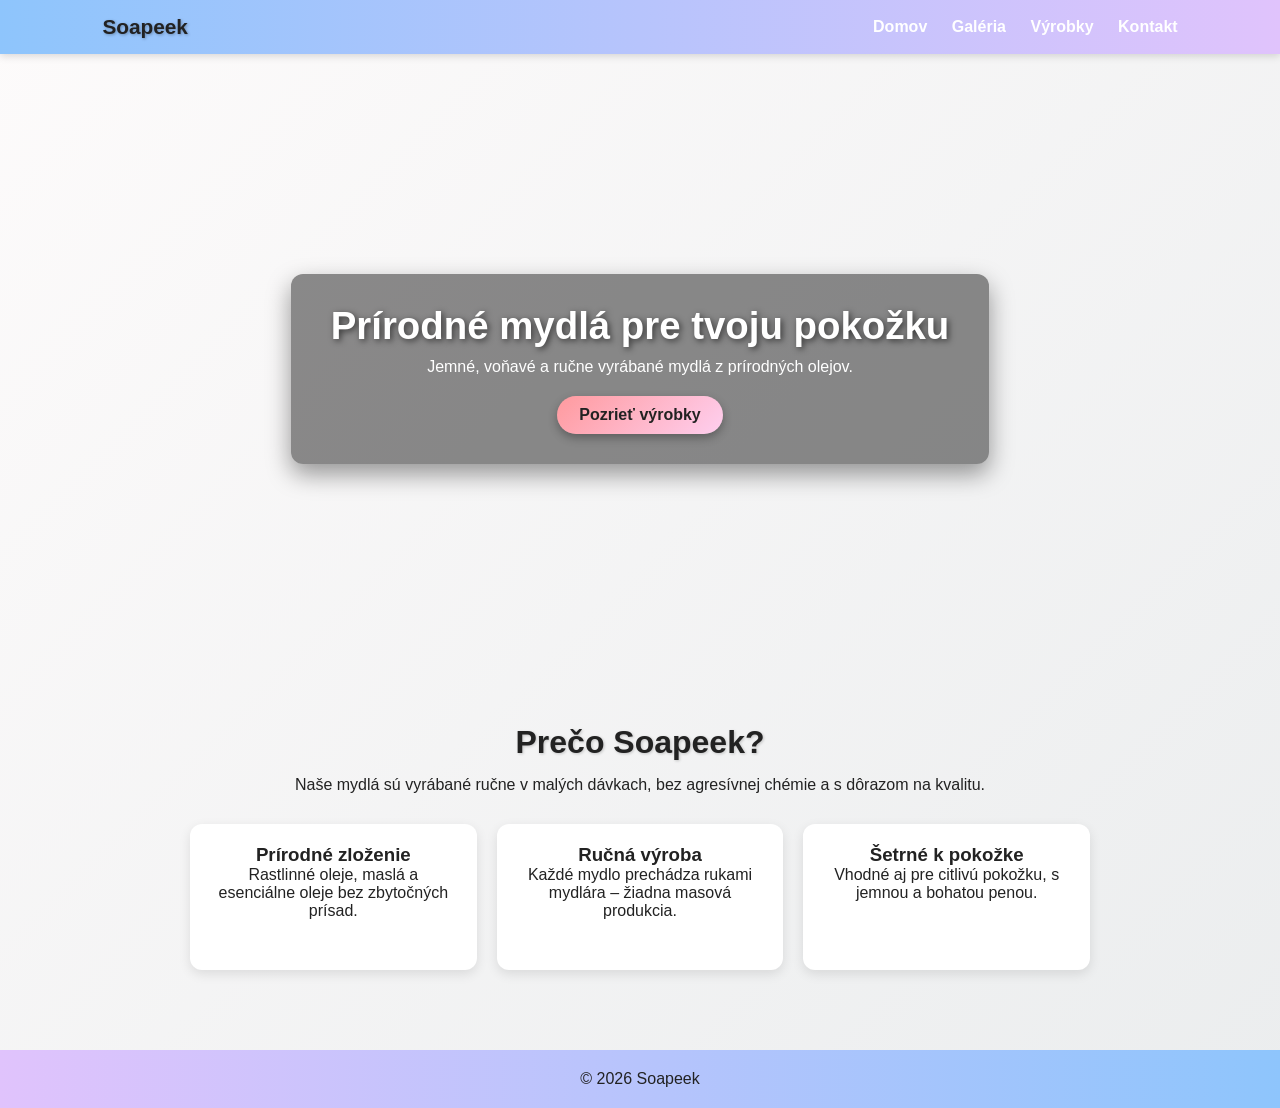
==== index.html @ b03916d3 "Add files via upload" ====
<!DOCTYPE html>
<html lang="sk">
<head>
    <meta charset="UTF-8">
    <title>Soapeek – Domov</title>
    <link rel="stylesheet" href="style.css">
</head>
<body>

<header class="top-nav">
    <div class="logo">Soapeek</div>
    <nav>
        <a href="index.html">Domov</a>
        <a href="galeria.html">Galéria</a>
        <a href="vyrobky.html">Výrobky</a>
        <a href="kontakt.html">Kontakt</a>
    </nav>
</header>

<section class="hero">
    <div class="hero-overlay">
        <h1>Prírodné mydlá pre tvoju pokožku</h1>
        <p>Jemné, voňavé a ručne vyrábané mydlá z prírodných olejov.</p>
        <a href="vyrobky.html" class="btn">Pozrieť výrobky</a>
    </div>
</section>

<main class="content">
    <section class="intro">
        <h2>Prečo Soapeek?</h2>
        <p>
            Naše mydlá sú vyrábané ručne v malých dávkach, bez agresívnej chémie a s dôrazom na kvalitu.
        </p>

        <div class="intro-grid">
            <div class="intro-box">
                <h3>Prírodné zloženie</h3>
                <p>Rastlinné oleje, maslá a esenciálne oleje bez zbytočných prísad.</p>
            </div>
            <div class="intro-box">
                <h3>Ručná výroba</h3>
                <p>Každé mydlo prechádza rukami mydlára – žiadna masová produkcia.</p>
            </div>
            <div class="intro-box">
                <h3>Šetrné k pokožke</h3>
                <p>Vhodné aj pre citlivú pokožku, s jemnou a bohatou penou.</p>
            </div>
        </div>
    </section>
</main>

<footer class="footer">
    <p>&copy; 2026 Soapeek</p>
</footer>

<script src="slider.js"></script>
</body>
</html>
---- style.css ----
/* ZÁKLAD */
* {
    box-sizing: border-box;
    margin: 0;
    padding: 0;
}

body {
    min-height: 100vh;
    display: flex;
    flex-direction: column;
    font-family: Arial, sans-serif;
    color: #222;
    background: linear-gradient(135deg, #fdfbfb, #ebedee);
}

.content {
    flex: 1;
}

/* HORNÉ MENU */
.top-nav {
    position: sticky;
    top: 0;
    z-index: 10;
    display: flex;
    justify-content: space-between;
    align-items: center;
    padding: 15px 8%;
    background: linear-gradient(90deg, #8ec5fc, #e0c3fc);
    box-shadow: 0 2px 8px rgba(0,0,0,0.15);
}

.logo {
    font-weight: bold;
    font-size: 1.3rem;
    text-shadow: 1px 1px 3px rgba(0,0,0,0.3);
}

.top-nav nav a {
    margin-left: 20px;
    text-decoration: none;
    color: #fff;
    font-weight: 600;
    position: relative;
}

.top-nav nav a::after {
    content: "";
    position: absolute;
    left: 0;
    bottom: -4px;
    width: 0;
    height: 2px;
    background: #fff;
    transition: width 0.3s ease;
}

.top-nav nav a:hover::after {
    width: 100%;
}

/* HERO SEKCIA – bez animácie, fade pri scrollovaní */
.hero {
    height: 70vh;
    display: flex;
    align-items: center;
    justify-content: center;
    background-size: cover;
    background-position: center;
    background-image: url("https://copilot.microsoft.com/th/id/BCO.a9ac336d-bc3d-45d6-93a0-8233efcca0da.png"); /* obrázok ručne vyrábaných mydiel */
    position: relative;
    transition: opacity 0.6s ease-out;
}

.hero-overlay {
    background: rgba(0,0,0,0.45);
    padding: 30px 40px;
    border-radius: 12px;
    text-align: center;
    color: #fff;
    box-shadow: 0 10px 25px rgba(0,0,0,0.4);
}

.hero-overlay h1 {
    font-size: 2.4rem;
    margin-bottom: 10px;
    text-shadow: 2px 2px 6px rgba(0,0,0,0.6);
}

.hero-overlay p {
    margin-bottom: 20px;
}

.btn {
    display: inline-block;
    padding: 10px 22px;
    background: linear-gradient(135deg, #ff9a9e, #fecfef);
    color: #222;
    border-radius: 999px;
    text-decoration: none;
    font-weight: bold;
    box-shadow: 0 4px 10px rgba(0,0,0,0.3);
    transition: transform 0.2s ease, box-shadow 0.2s ease;
}

.btn:hover {
    transform: translateY(-2px);
    box-shadow: 0 6px 14px rgba(0,0,0,0.4);
}

/* Fade efekt pri scrollovaní */
body.scrolled .hero {
    opacity: 0.7;
}

/* OBSAH */
.content {
    padding: 40px 8%;
}

/* INTRO SEKCIA */
.intro {
    max-width: 900px;
    margin: 0 auto;
    text-align: center;
}

.intro h2 {
    font-size: 2rem;
    margin-bottom: 15px;
    text-shadow: 1px 1px 3px rgba(0,0,0,0.2);
}

.intro p {
    margin-bottom: 30px;
}

.intro-grid {
    display: grid;
    grid-template-columns: repeat(3, 1fr);
    gap: 20px;
}

.intro-box {
    background: #fff;
    padding: 20px;
    border-radius: 12px;
    box-shadow: 0 4px 12px rgba(0,0,0,0.1);
    transition: transform 0.2s ease, box-shadow 0.2s ease;
}

.intro-box:hover {
    transform: translateY(-4px);
    box-shadow: 0 8px 18px rgba(0,0,0,0.18);
}

/* NADPISY STRÁNOK */
.page-title {
    text-align: center;
    margin-bottom: 30px;
    font-size: 2rem;
    text-shadow: 1px 1px 3px rgba(0,0,0,0.2);
}

/* GALÉRIA */
.gallery-grid {
    display: grid;
    grid-template-columns: repeat(3, 1fr);
    gap: 20px;
}

.gallery-item {
    overflow: hidden;
    border-radius: 12px;
    box-shadow: 0 4px 12px rgba(0,0,0,0.15);
}

.gallery-item img {
    width: 100%;
    height: 100%;
    display: block;
    object-fit: cover;
    transition: transform 0.3s ease;
}

.gallery-item:hover img {
    transform: scale(1.1);
}

/* VÝROBKY */
.products-grid {
    display: grid;
    grid-template-columns: repeat(4, 1fr);
    gap: 20px;
}

.product-card {
    background: #fff;
    border-radius: 12px;
    box-shadow: 0 4px 12px rgba(0,0,0,0.15);
    padding: 15px;
    display: flex;
    flex-direction: column;
    align-items: center;
    text-align: center;
    transition: transform 0.2s ease, box-shadow 0.2s ease;
}

.product-card img {
    width: 100%;
    height: 160px;
    object-fit: cover;
    border-radius: 10px;
    margin-bottom: 10px;
}

.product-card:hover {
    transform: translateY(-4px);
    box-shadow: 0 8px 18px rgba(0,0,0,0.2);
}

/* KONTAKT */
.contact-box {
    max-width: 600px;
    margin: 0 auto;
    background: #fff;
    padding: 25px;
    border-radius: 12px;
    box-shadow: 0 4px 12px rgba(0,0,0,0.15);
    text-align: center;
}

.contact-info p {
    margin: 10px 0;
    font-size: 1.1rem;
}

/* FOOTER */
.footer {
    text-align: center;
    padding: 20px 0;
    margin-top: 40px;
    background: linear-gradient(90deg, #e0c3fc, #8ec5fc);
    color: #222;
}

/* MEDIA QUERIES */
@media (max-width: 992px) {
    .intro-grid {
        grid-template-columns: repeat(2, 1fr);
    }

    .gallery-grid {
        grid-template-columns: repeat(2, 1fr);
    }

    .products-grid {
        grid-template-columns: repeat(2, 1fr);
    }
}

@media (max-width: 600px) {
    .top-nav {
        flex-direction: column;
        align-items: flex-start;
    }

    .top-nav nav {
        margin-top: 10px;
    }

    .intro-grid,
    .gallery-grid,
    .products-grid {
        grid-template-columns: 1fr;
    }

    .hero-overlay h1 {
        font-size: 1.7rem;
    }

    .hero {
        height: 60vh;
    }
}
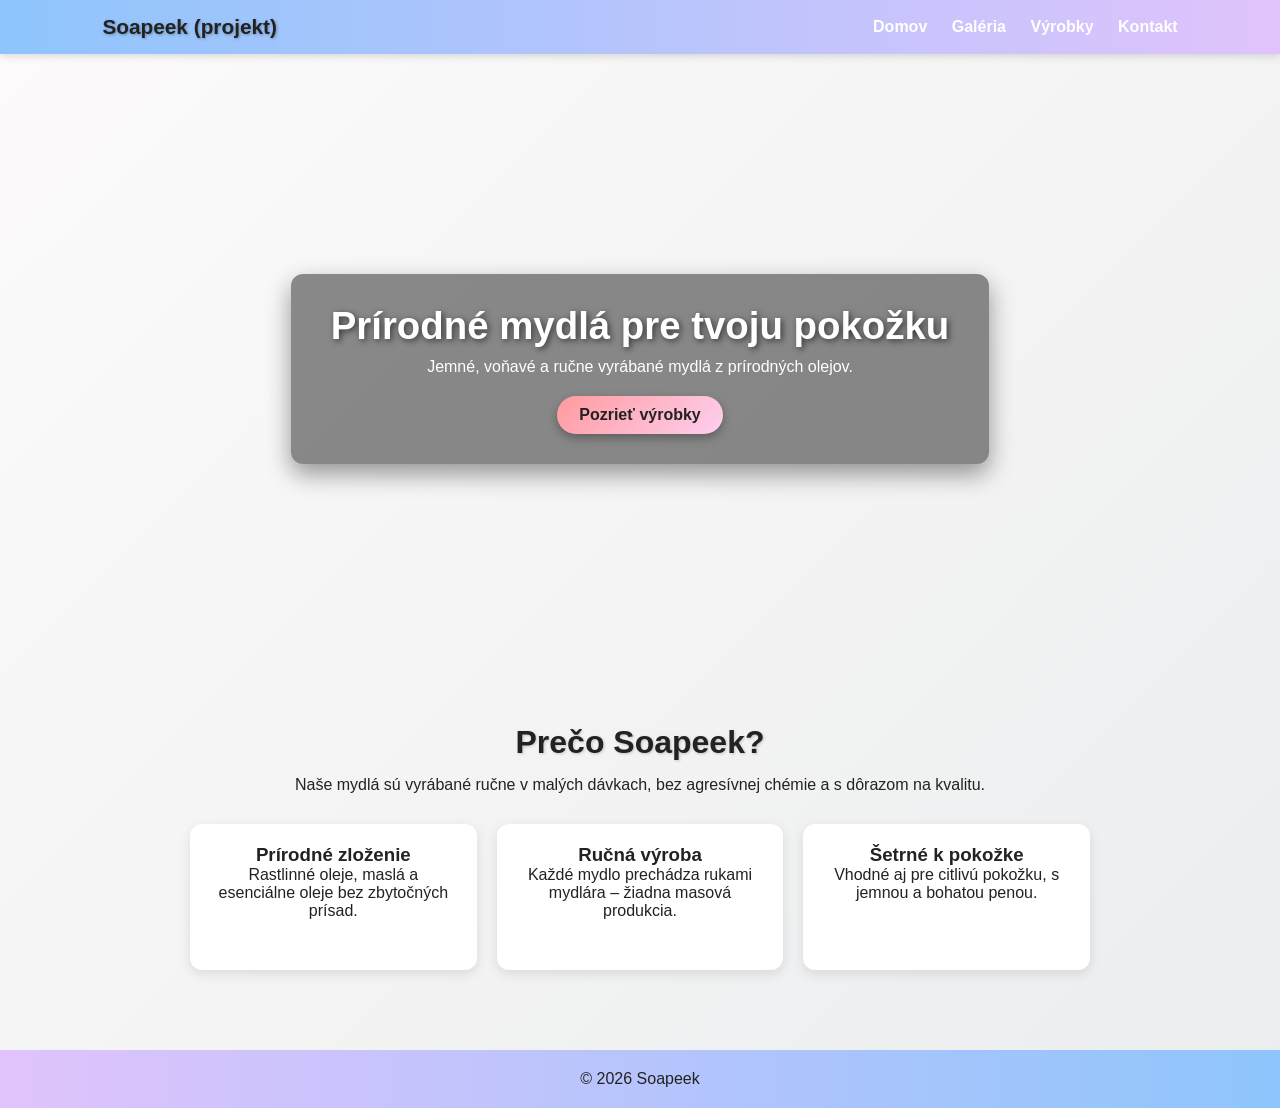
==== commit bf262864: "Update logo text in header to include '(projekt)'" ====
--- a/index.html
+++ b/index.html
@@ -8,7 +8,7 @@
 <body>
 
 <header class="top-nav">
-    <div class="logo">Soapeek</div>
+    <div class="logo">Soapeek     (projekt)</div>
     <nav>
         <a href="index.html">Domov</a>
         <a href="galeria.html">Galéria</a>
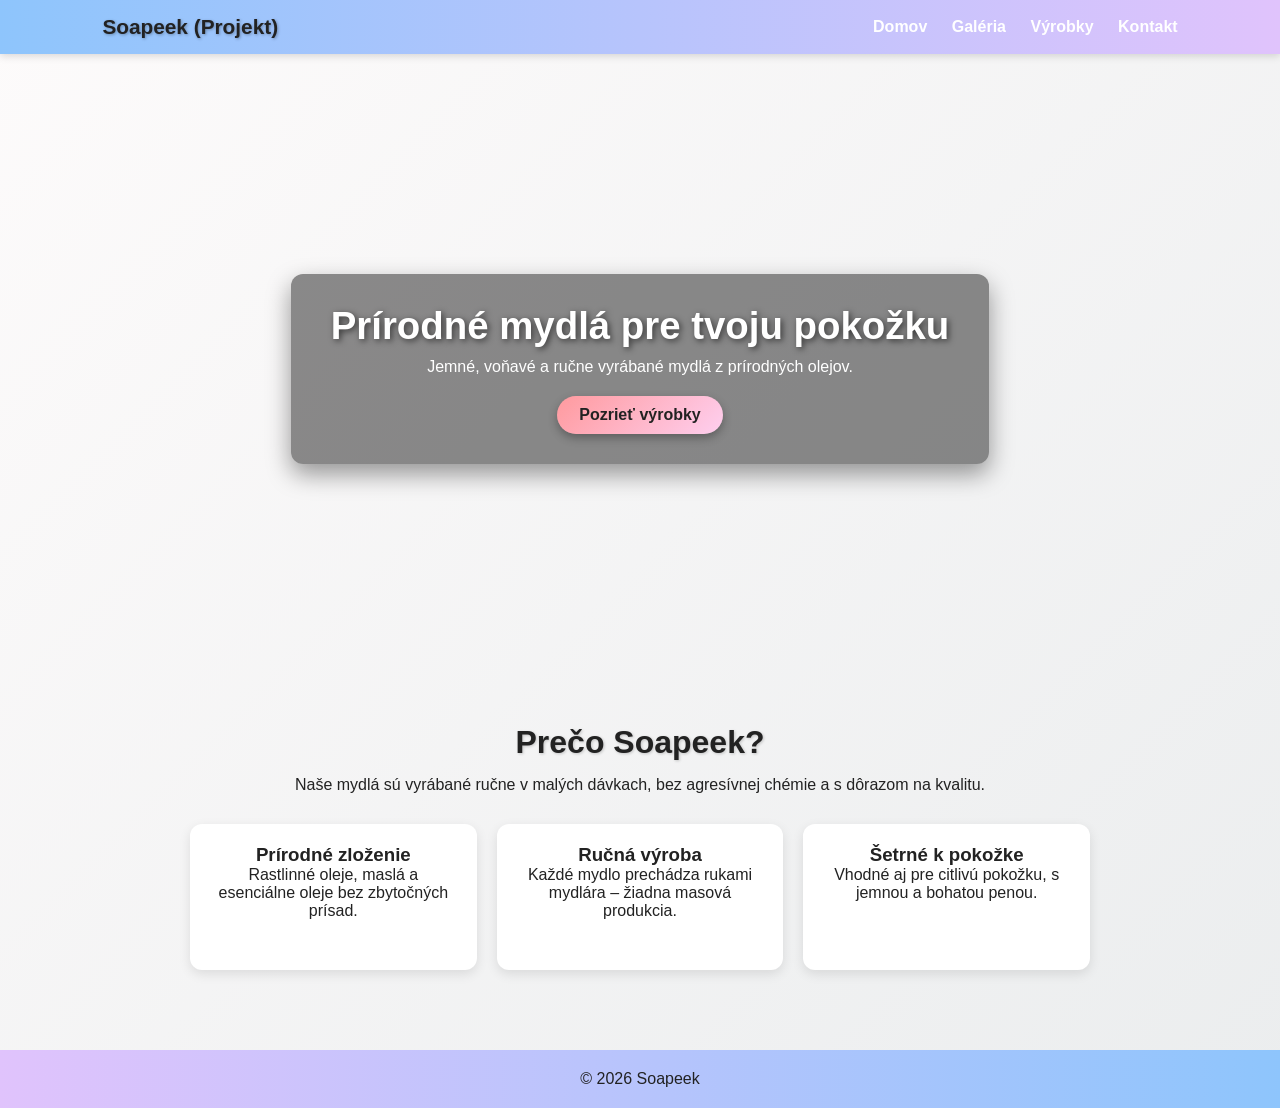
==== commit e5390727: "Fix HTML formatting and structure" ====
--- a/index.html
+++ b/index.html
@@ -8,7 +8,7 @@
 <body>
 
 <header class="top-nav">
-    <div class="logo">Soapeek     (projekt)</div>
+    <div class="logo">Soapeek     (Projekt)</div>
     <nav>
         <a href="index.html">Domov</a>
         <a href="galeria.html">Galéria</a>
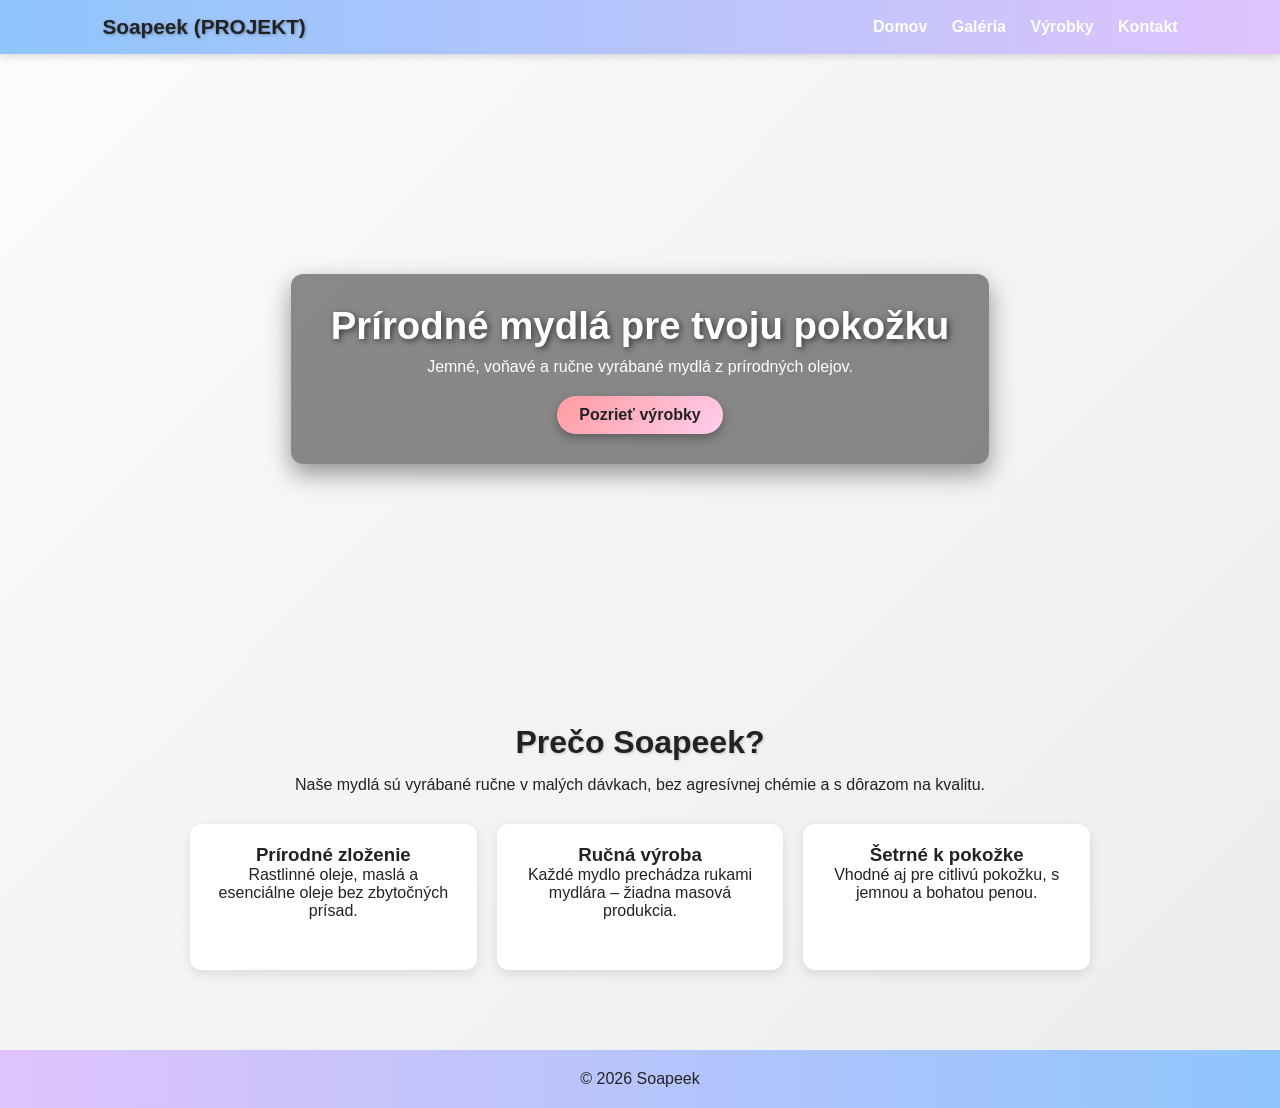
==== commit 66fb0f36: "Fix formatting and update project label in index.html" ====
--- a/index.html
+++ b/index.html
@@ -8,7 +8,7 @@
 <body>
 
 <header class="top-nav">
-    <div class="logo">Soapeek     (Projekt)</div>
+    <div class="logo">Soapeek     (PROJEKT)</div>
     <nav>
         <a href="index.html">Domov</a>
         <a href="galeria.html">Galéria</a>
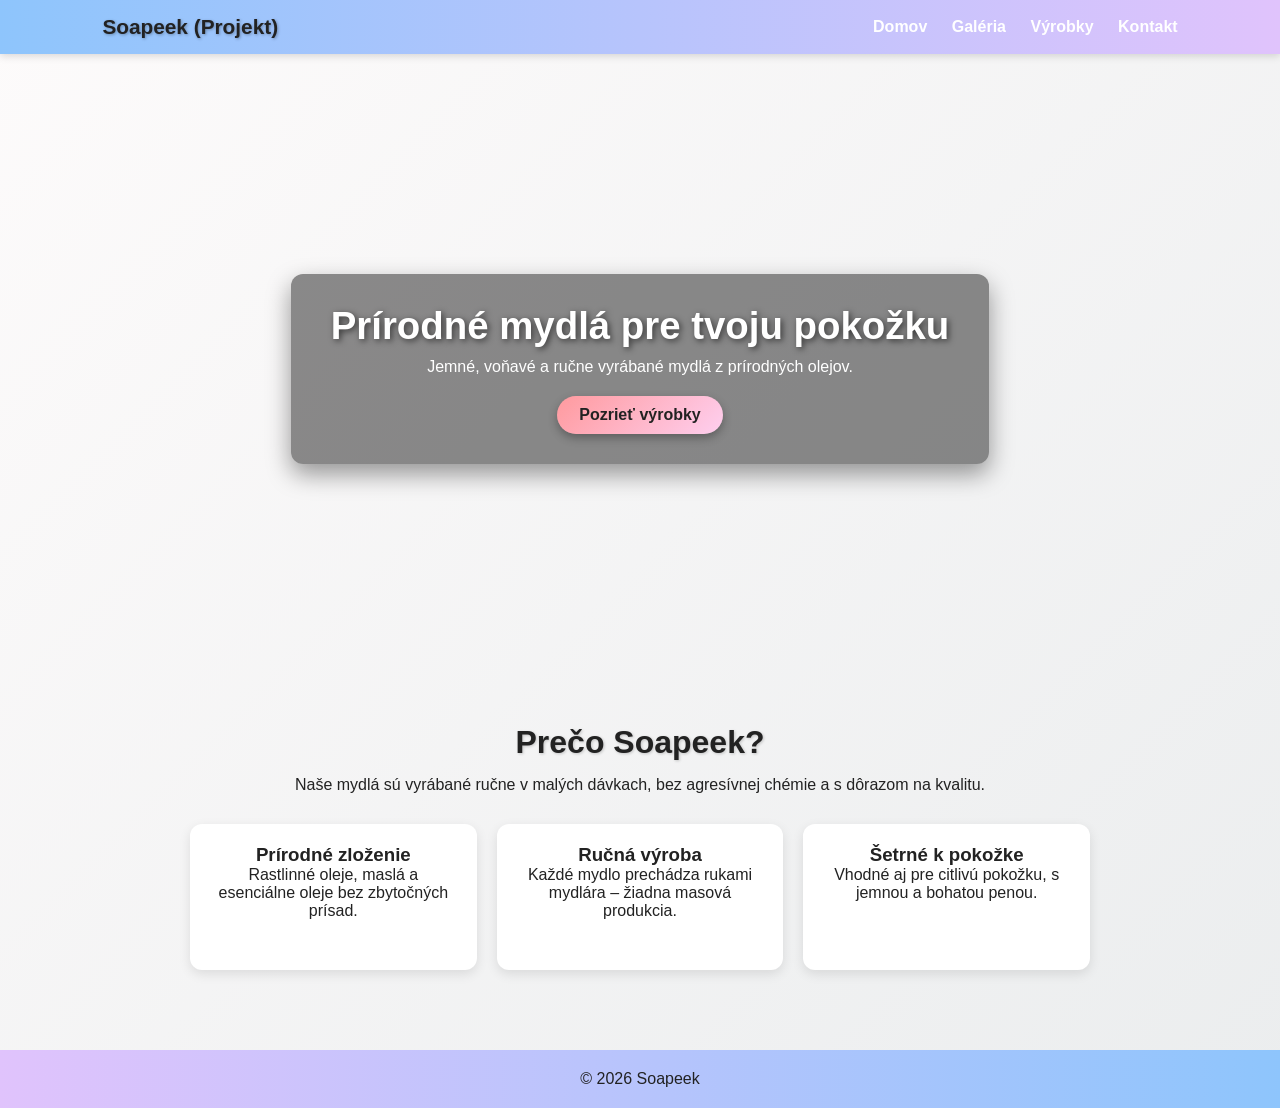
==== commit 70df7c83: "Update index.html" ====
--- a/index.html
+++ b/index.html
@@ -8,7 +8,7 @@
 <body>
 
 <header class="top-nav">
-    <div class="logo">Soapeek     (PROJEKT)</div>
+    <div class="logo">Soapeek     (Projekt)</div>
     <nav>
         <a href="index.html">Domov</a>
         <a href="galeria.html">Galéria</a>
